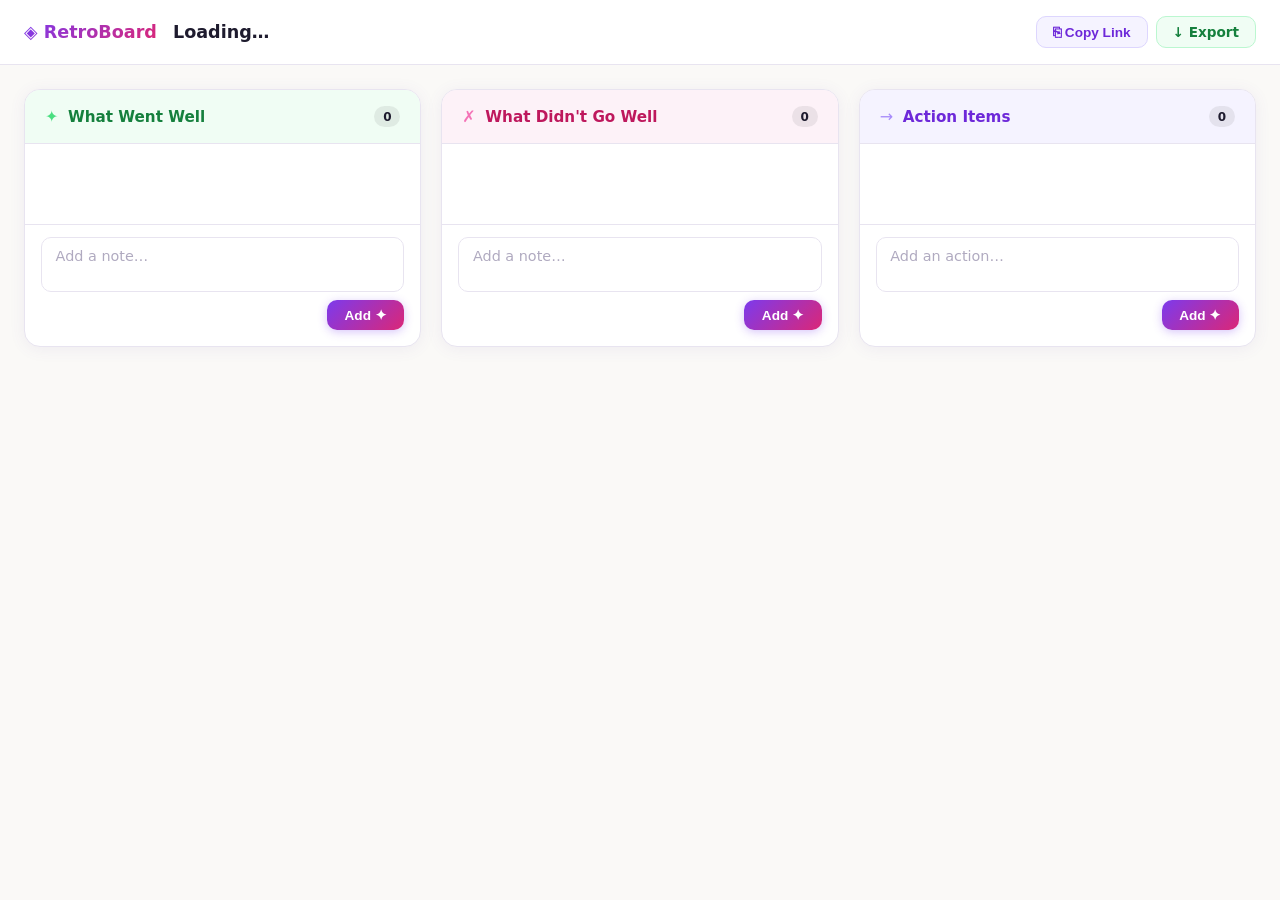
==== templates/board.html @ f41f1943 "feat: Flask backend, full frontend UI, and tests Add all app files: Flask server with 5 API endpoint" ====
<!DOCTYPE html>
<html lang="en">
<head>
  <meta charset="UTF-8" />
  <meta name="viewport" content="width=device-width, initial-scale=1.0"/>
  <title>RetroBoard</title>
  <link rel="stylesheet" href="/static/style.css" />
</head>
<body class="board-page">

  <header class="board-header">
    <a href="/" class="logo-small">◈ RetroBoard</a>
    <h1 class="board-title" id="boardTitle">Loading…</h1>
    <div class="header-actions">
      <button class="btn-copy" id="copyBtn" title="Copy board link">
        <span>⎘ Copy Link</span>
      </button>
      <a class="btn-export" id="exportBtn" title="Export to Markdown">
        ↓ Export
      </a>
    </div>
  </header>

  <main class="columns-wrapper" id="columnsWrapper">
    <div class="column" id="col-went_well">
      <div class="column-header col-green">
        <span class="col-icon">✦</span>
        <h2>What Went Well</h2>
        <span class="note-count" id="count-went_well">0</span>
      </div>
      <div class="notes-list" id="notes-went_well"></div>
      <div class="add-note-area">
        <textarea class="note-input" id="input-went_well" placeholder="Add a note…" maxlength="500" rows="2"></textarea>
        <button class="btn-add" data-column="went_well">Add ✦</button>
      </div>
    </div>

    <div class="column" id="col-didnt_go_well">
      <div class="column-header col-pink">
        <span class="col-icon">✗</span>
        <h2>What Didn't Go Well</h2>
        <span class="note-count" id="count-didnt_go_well">0</span>
      </div>
      <div class="notes-list" id="notes-didnt_go_well"></div>
      <div class="add-note-area">
        <textarea class="note-input" id="input-didnt_go_well" placeholder="Add a note…" maxlength="500" rows="2"></textarea>
        <button class="btn-add" data-column="didnt_go_well">Add ✦</button>
      </div>
    </div>

    <div class="column" id="col-action_items">
      <div class="column-header col-purple">
        <span class="col-icon">→</span>
        <h2>Action Items</h2>
        <span class="note-count" id="count-action_items">0</span>
      </div>
      <div class="notes-list" id="notes-action_items"></div>
      <div class="add-note-area">
        <textarea class="note-input" id="input-action_items" placeholder="Add an action…" maxlength="500" rows="2"></textarea>
        <button class="btn-add" data-column="action_items">Add ✦</button>
      </div>
    </div>
  </main>

  <div class="toast" id="toast"></div>

  <script>
    const BOARD_ID = "{{ board_id }}";
  </script>
  <script src="/static/app.js"></script>
</body>
</html>
---- static/style.css ----
/* ── Reset & Base ─────────────────────────────────────────────────────────── */
*, *::before, *::after { box-sizing: border-box; margin: 0; padding: 0; }

:root {
  --green:        #4ade80;
  --green-soft:   #f0fdf4;
  --green-mid:    #bbf7d0;
  --pink:         #f472b6;
  --pink-soft:    #fdf2f8;
  --pink-mid:     #fbcfe8;
  --purple:       #a78bfa;
  --purple-soft:  #f5f3ff;
  --purple-mid:   #ddd6fe;
  --bg:           #faf9f7;
  --surface:      #ffffff;
  --border:       #e8e4f0;
  --text:         #1e1b2e;
  --text-muted:   #6b6880;
  --shadow:       0 2px 16px rgba(100,80,160,.08);
  --shadow-hover: 0 6px 28px rgba(100,80,160,.16);
  --radius:       16px;
  --radius-sm:    10px;
  --font:         'Segoe UI', system-ui, -apple-system, sans-serif;
}

html { font-size: 16px; }

body {
  font-family: var(--font);
  background: var(--bg);
  color: var(--text);
  min-height: 100vh;
}

/* ── Landing Page ─────────────────────────────────────────────────────────── */
.landing-page {
  background: linear-gradient(135deg, #f0f4ff 0%, #fdf2f8 50%, #f5f3ff 100%);
  display: flex;
  align-items: center;
  justify-content: center;
  padding: 2rem;
}

.landing-wrapper {
  max-width: 540px;
  width: 100%;
  text-align: center;
}

.logo-mark {
  font-size: 3rem;
  line-height: 1;
  background: linear-gradient(135deg, var(--purple), var(--pink));
  -webkit-background-clip: text;
  -webkit-text-fill-color: transparent;
  background-clip: text;
  margin-bottom: 1rem;
  display: block;
  animation: float 4s ease-in-out infinite;
}

@keyframes float {
  0%, 100% { transform: translateY(0);    }
  50%       { transform: translateY(-8px); }
}

.landing-title {
  font-size: 3rem;
  font-weight: 800;
  letter-spacing: -0.03em;
  background: linear-gradient(135deg, #6d28d9, #db2777);
  -webkit-background-clip: text;
  -webkit-text-fill-color: transparent;
  background-clip: text;
  margin-bottom: .75rem;
}

.landing-sub {
  font-size: 1.1rem;
  color: var(--text-muted);
  line-height: 1.6;
  margin-bottom: 2.5rem;
}

.create-form {
  display: flex;
  flex-direction: column;
  gap: .75rem;
  margin-bottom: 1rem;
}

.title-input {
  width: 100%;
  padding: 1rem 1.25rem;
  border: 2px solid var(--border);
  border-radius: var(--radius);
  font-size: 1rem;
  font-family: var(--font);
  background: var(--surface);
  color: var(--text);
  outline: none;
  transition: border-color .2s, box-shadow .2s;
}

.title-input:focus {
  border-color: var(--purple);
  box-shadow: 0 0 0 4px rgba(167,139,250,.15);
}

.title-input::placeholder { color: #b0aac0; }

.btn-create {
  display: flex;
  align-items: center;
  justify-content: center;
  gap: .5rem;
  padding: 1rem 2rem;
  background: linear-gradient(135deg, #7c3aed, #db2777);
  color: #fff;
  border: none;
  border-radius: var(--radius);
  font-size: 1.05rem;
  font-weight: 600;
  cursor: pointer;
  transition: transform .15s, box-shadow .15s, opacity .15s;
  box-shadow: 0 4px 20px rgba(124,58,237,.35);
}

.btn-create:hover  { transform: translateY(-2px); box-shadow: 0 8px 28px rgba(124,58,237,.45); }
.btn-create:active { transform: translateY(0);    }
.btn-create:disabled { opacity: .6; cursor: not-allowed; transform: none; }

.btn-icon { font-size: 1.2rem; transition: transform .2s; }
.btn-create:hover .btn-icon { transform: translateX(4px); }

.landing-hint {
  font-size: .85rem;
  color: var(--text-muted);
  margin-bottom: 2.5rem;
}

.landing-features {
  display: flex;
  flex-wrap: wrap;
  justify-content: center;
  gap: .5rem;
  margin-bottom: 2.5rem;
}

.feature-pill {
  padding: .4rem .9rem;
  border-radius: 999px;
  background: var(--surface);
  border: 1.5px solid var(--border);
  font-size: .8rem;
  color: var(--text-muted);
  font-weight: 500;
}

.landing-footer {
  font-size: .8rem;
  color: var(--text-muted);
}

.landing-footer a {
  color: var(--purple);
  text-decoration: none;
  font-weight: 600;
}

.landing-footer a:hover { text-decoration: underline; }

/* ── Board Page ───────────────────────────────────────────────────────────── */
.board-page {
  display: flex;
  flex-direction: column;
  min-height: 100vh;
  background: var(--bg);
}

.board-header {
  display: flex;
  align-items: center;
  gap: 1rem;
  padding: 1rem 1.5rem;
  background: var(--surface);
  border-bottom: 1.5px solid var(--border);
  position: sticky;
  top: 0;
  z-index: 10;
  flex-wrap: wrap;
}

.logo-small {
  font-weight: 800;
  font-size: 1.1rem;
  text-decoration: none;
  background: linear-gradient(135deg, #7c3aed, #db2777);
  -webkit-background-clip: text;
  -webkit-text-fill-color: transparent;
  background-clip: text;
  white-space: nowrap;
}

.board-title {
  flex: 1;
  font-size: 1.1rem;
  font-weight: 700;
  color: var(--text);
  overflow: hidden;
  text-overflow: ellipsis;
  white-space: nowrap;
}

.header-actions {
  display: flex;
  gap: .5rem;
}

.btn-copy, .btn-export {
  padding: .45rem 1rem;
  border-radius: var(--radius-sm);
  font-size: .85rem;
  font-weight: 600;
  cursor: pointer;
  transition: background .15s, transform .1s;
  text-decoration: none;
  display: inline-flex;
  align-items: center;
  gap: .35rem;
}

.btn-copy {
  background: var(--purple-soft);
  color: #6d28d9;
  border: 1.5px solid var(--purple-mid);
}

.btn-copy:hover { background: var(--purple-mid); transform: translateY(-1px); }

.btn-export {
  background: var(--green-soft);
  color: #15803d;
  border: 1.5px solid var(--green-mid);
}

.btn-export:hover { background: var(--green-mid); transform: translateY(-1px); }

/* ── Columns ──────────────────────────────────────────────────────────────── */
.columns-wrapper {
  display: grid;
  grid-template-columns: repeat(3, 1fr);
  gap: 1.25rem;
  padding: 1.5rem;
  flex: 1;
  align-items: start;
}

@media (max-width: 860px) {
  .columns-wrapper { grid-template-columns: 1fr; }
}

.column {
  background: var(--surface);
  border-radius: var(--radius);
  border: 1.5px solid var(--border);
  display: flex;
  flex-direction: column;
  overflow: hidden;
  box-shadow: var(--shadow);
}

.column-header {
  display: flex;
  align-items: center;
  gap: .6rem;
  padding: 1rem 1.25rem;
  border-bottom: 1.5px solid var(--border);
}

.col-green  { background: var(--green-soft); }
.col-pink   { background: var(--pink-soft);  }
.col-purple { background: var(--purple-soft); }

.col-green  h2 { color: #15803d; }
.col-pink   h2 { color: #be185d; }
.col-purple h2 { color: #6d28d9; }

.col-icon { font-size: 1rem; }
.col-green  .col-icon { color: var(--green);  }
.col-pink   .col-icon { color: var(--pink);   }
.col-purple .col-icon { color: var(--purple); }

.column-header h2 {
  flex: 1;
  font-size: .95rem;
  font-weight: 700;
}

.note-count {
  font-size: .75rem;
  font-weight: 700;
  padding: .2rem .55rem;
  border-radius: 999px;
  background: rgba(0,0,0,.07);
  color: inherit;
}

/* ── Notes ────────────────────────────────────────────────────────────────── */
.notes-list {
  display: flex;
  flex-direction: column;
  gap: .75rem;
  padding: 1rem;
  min-height: 80px;
}

.note-card {
  background: var(--bg);
  border: 1.5px solid var(--border);
  border-radius: var(--radius-sm);
  padding: .75rem 1rem;
  display: flex;
  flex-direction: column;
  gap: .5rem;
  animation: slideIn .2s ease;
  transition: box-shadow .2s, transform .2s;
}

.note-card:hover {
  box-shadow: var(--shadow-hover);
  transform: translateY(-2px);
}

@keyframes slideIn {
  from { opacity: 0; transform: translateY(8px); }
  to   { opacity: 1; transform: translateY(0);   }
}

.note-text {
  font-size: .9rem;
  line-height: 1.5;
  color: var(--text);
  word-break: break-word;
}

.note-actions {
  display: flex;
  align-items: center;
  gap: .5rem;
  justify-content: flex-end;
}

.btn-vote {
  display: inline-flex;
  align-items: center;
  gap: .3rem;
  padding: .3rem .7rem;
  border-radius: 999px;
  border: 1.5px solid var(--border);
  background: var(--surface);
  font-size: .8rem;
  font-weight: 700;
  cursor: pointer;
  transition: background .15s, transform .1s, border-color .15s;
  color: var(--text-muted);
}

.btn-vote:hover {
  background: var(--purple-soft);
  border-color: var(--purple-mid);
  color: #6d28d9;
  transform: scale(1.05);
}

.btn-vote.voted {
  background: var(--purple-soft);
  border-color: var(--purple);
  color: #6d28d9;
}

.vote-count { font-variant-numeric: tabular-nums; }

.btn-delete {
  background: none;
  border: none;
  cursor: pointer;
  color: #ccc;
  font-size: .95rem;
  padding: .2rem .4rem;
  border-radius: 6px;
  transition: color .15s, background .15s;
  line-height: 1;
}

.btn-delete:hover { color: #ef4444; background: #fef2f2; }

.empty-state {
  text-align: center;
  color: var(--text-muted);
  font-size: .85rem;
  padding: 1.5rem .5rem;
  font-style: italic;
}

/* ── Add Note Area ────────────────────────────────────────────────────────── */
.add-note-area {
  padding: .75rem 1rem 1rem;
  display: flex;
  flex-direction: column;
  gap: .5rem;
  border-top: 1.5px solid var(--border);
}

.note-input {
  width: 100%;
  padding: .65rem .85rem;
  border: 1.5px solid var(--border);
  border-radius: var(--radius-sm);
  font-size: .9rem;
  font-family: var(--font);
  resize: none;
  background: var(--surface);
  color: var(--text);
  outline: none;
  transition: border-color .2s, box-shadow .2s;
}

.note-input:focus {
  border-color: var(--purple);
  box-shadow: 0 0 0 3px rgba(167,139,250,.12);
}

.note-input::placeholder { color: #b0aac0; }

.btn-add {
  align-self: flex-end;
  padding: .45rem 1.1rem;
  border-radius: var(--radius-sm);
  border: none;
  background: linear-gradient(135deg, #7c3aed, #db2777);
  color: #fff;
  font-size: .85rem;
  font-weight: 600;
  cursor: pointer;
  transition: transform .1s, box-shadow .1s, opacity .15s;
  box-shadow: 0 2px 10px rgba(124,58,237,.3);
}

.btn-add:hover  { transform: translateY(-1px); box-shadow: 0 4px 16px rgba(124,58,237,.4); }
.btn-add:active { transform: translateY(0); }
.btn-add:disabled { opacity: .5; cursor: not-allowed; }

/* ── Toast ────────────────────────────────────────────────────────────────── */
.toast {
  position: fixed;
  bottom: 1.5rem;
  left: 50%;
  transform: translateX(-50%) translateY(80px);
  background: #1e1b2e;
  color: #fff;
  padding: .7rem 1.4rem;
  border-radius: 999px;
  font-size: .88rem;
  font-weight: 500;
  box-shadow: 0 4px 20px rgba(0,0,0,.2);
  transition: transform .3s cubic-bezier(.34,1.56,.64,1), opacity .3s;
  opacity: 0;
  pointer-events: none;
  z-index: 100;
  white-space: nowrap;
}

.toast.show {
  transform: translateX(-50%) translateY(0);
  opacity: 1;
}
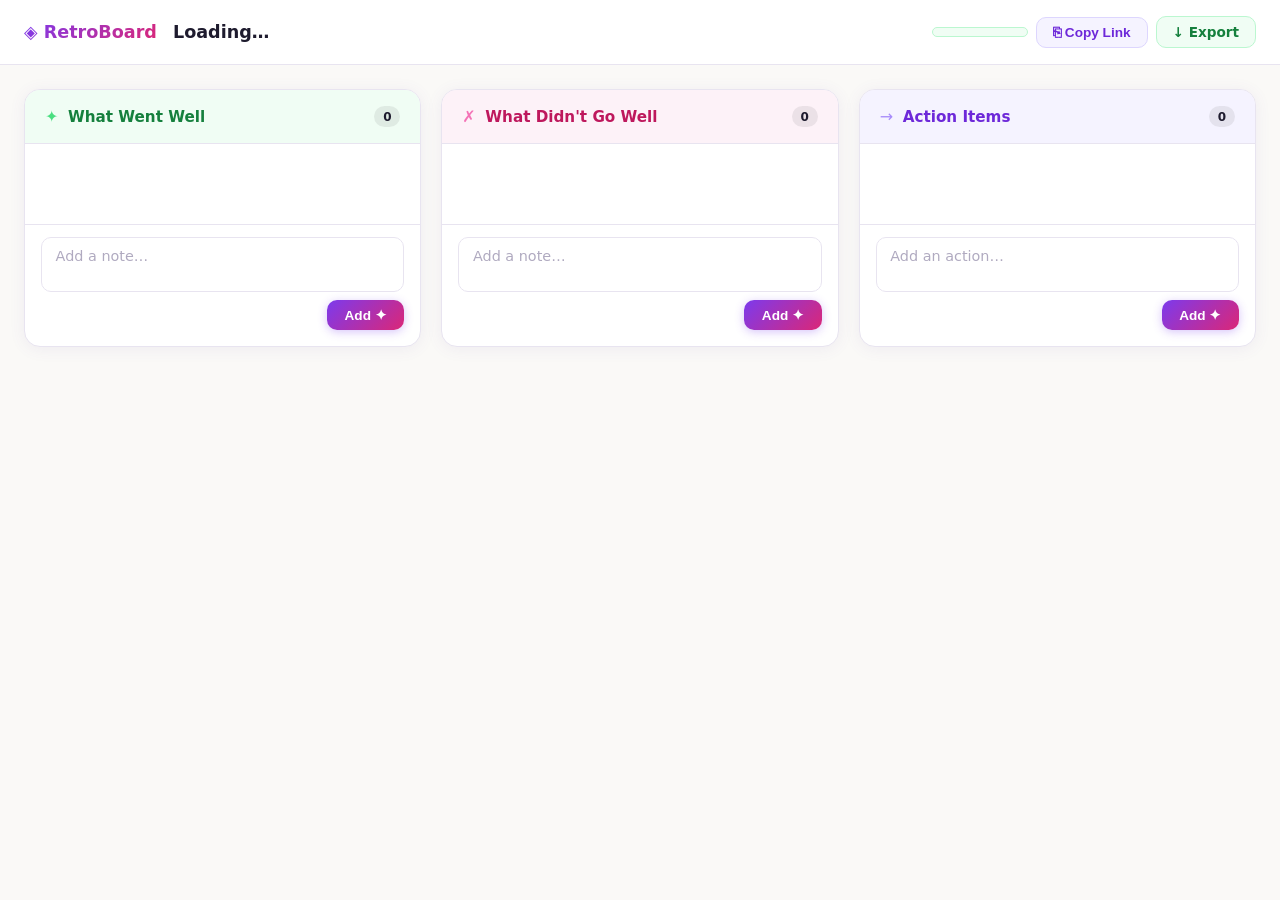
==== commit f5c5b015: "feat: add live presence and real-time board sync via WebSockets" ====
--- a/templates/board.html
+++ b/templates/board.html
@@ -12,6 +12,7 @@
     <a href="/" class="logo-small">◈ RetroBoard</a>
     <h1 class="board-title" id="boardTitle">Loading…</h1>
     <div class="header-actions">
+      <span class="presence-badge" id="presence"></span>
       <button class="btn-copy" id="copyBtn" title="Copy board link">
         <span>⎘ Copy Link</span>
       </button>
@@ -64,6 +65,7 @@
 
   <div class="toast" id="toast"></div>
 
+  <script src="https://cdn.socket.io/4.7.5/socket.io.min.js"></script>
   <script>
     const BOARD_ID = "{{ board_id }}";
   </script>
--- a/static/style.css
+++ b/static/style.css
@@ -45,6 +45,7 @@
   max-width: 540px;
   width: 100%;
   text-align: center;
+  animation: fadeUp .5s cubic-bezier(.34,1.2,.64,1) both;
 }
 
 .logo-mark {
@@ -215,6 +216,20 @@
 .header-actions {
   display: flex;
   gap: .5rem;
+  align-items: center;
+}
+
+.presence-badge {
+  font-size: .78rem;
+  font-weight: 600;
+  color: #22c55e;
+  background: #f0fdf4;
+  border: 1px solid #bbf7d0;
+  border-radius: 999px;
+  padding: .25rem .75rem;
+  white-space: nowrap;
+  min-width: 6rem;
+  text-align: center;
 }
 
 .btn-copy, .btn-export {
@@ -260,6 +275,37 @@
   .columns-wrapper { grid-template-columns: 1fr; }
 }
 
+@media (max-width: 600px) {
+  .board-header {
+    gap: .6rem;
+    padding: .75rem 1rem;
+  }
+
+  .board-title {
+    width: 100%;
+    flex: none;
+    order: 3;
+    font-size: 1rem;
+  }
+
+  .header-actions { margin-left: auto; }
+
+  .btn-copy, .btn-export {
+    padding: .5rem .85rem;
+    font-size: .8rem;
+    min-height: 36px;
+  }
+
+  .columns-wrapper { padding: 1rem .75rem; gap: 1rem; }
+
+  .btn-add, .btn-vote, .btn-delete {
+    min-height: 36px;
+  }
+
+  .landing-title { font-size: 2.2rem; }
+  .logo-mark     { font-size: 2.4rem; }
+}
+
 .column {
   background: var(--surface);
   border-radius: var(--radius);
@@ -323,9 +369,15 @@
   display: flex;
   flex-direction: column;
   gap: .5rem;
-  animation: slideIn .2s ease;
+  animation: slideIn .25s cubic-bezier(.34,1.56,.64,1) both;
   transition: box-shadow .2s, transform .2s;
 }
+
+.note-card:nth-child(1) { animation-delay: .03s; }
+.note-card:nth-child(2) { animation-delay: .07s; }
+.note-card:nth-child(3) { animation-delay: .11s; }
+.note-card:nth-child(4) { animation-delay: .15s; }
+.note-card:nth-child(5) { animation-delay: .19s; }
 
 .note-card:hover {
   box-shadow: var(--shadow-hover);
@@ -333,8 +385,19 @@
 }
 
 @keyframes slideIn {
-  from { opacity: 0; transform: translateY(8px); }
-  to   { opacity: 1; transform: translateY(0);   }
+  from { opacity: 0; transform: translateY(12px) scale(.97); }
+  to   { opacity: 1; transform: translateY(0)    scale(1);   }
+}
+
+@keyframes popIn {
+  0%   { transform: scale(1);    }
+  40%  { transform: scale(1.18); }
+  100% { transform: scale(1);    }
+}
+
+@keyframes fadeUp {
+  from { opacity: 0; transform: translateY(16px); }
+  to   { opacity: 1; transform: translateY(0);    }
 }
 
 .note-text {
@@ -371,6 +434,10 @@
   border-color: var(--purple-mid);
   color: #6d28d9;
   transform: scale(1.05);
+}
+
+.btn-vote.pop {
+  animation: popIn .3s cubic-bezier(.34,1.56,.64,1);
 }
 
 .btn-vote.voted {
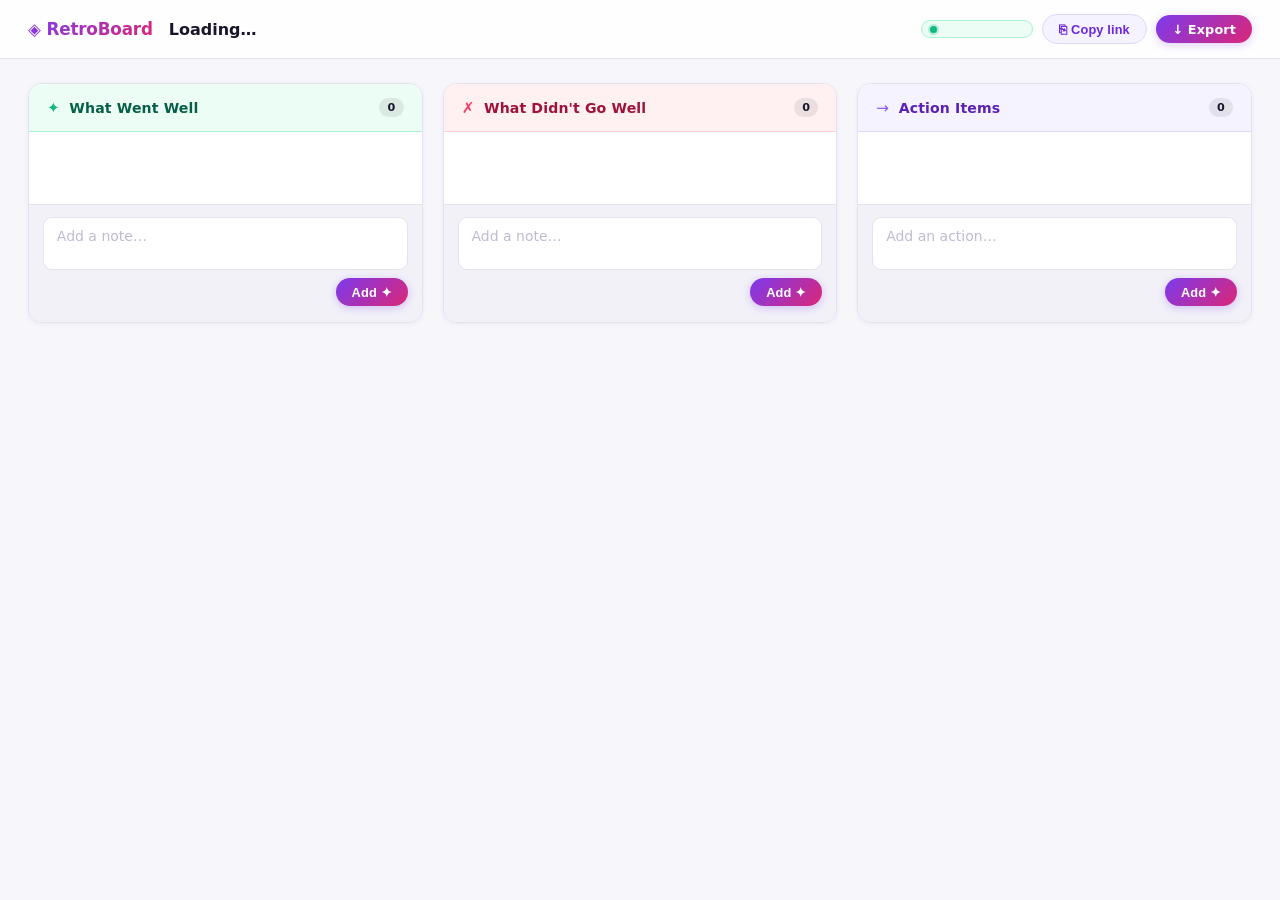
==== commit 8591047a: "feat: add dot voting with toggle, live presence, and polished UI" ====
--- a/templates/board.html
+++ b/templates/board.html
@@ -14,7 +14,7 @@
     <div class="header-actions">
       <span class="presence-badge" id="presence"></span>
       <button class="btn-copy" id="copyBtn" title="Copy board link">
-        <span>⎘ Copy Link</span>
+        <span>⎘ Copy link</span>
       </button>
       <a class="btn-export" id="exportBtn" title="Export to Markdown">
         ↓ Export
--- a/static/style.css
+++ b/static/style.css
@@ -1,26 +1,50 @@
-/* ── Reset & Base ─────────────────────────────────────────────────────────── */
+/* ── Reset & Base ──────────────────────────────────────────────────────────── */
 *, *::before, *::after { box-sizing: border-box; margin: 0; padding: 0; }
 
 :root {
-  --green:        #4ade80;
-  --green-soft:   #f0fdf4;
-  --green-mid:    #bbf7d0;
-  --pink:         #f472b6;
-  --pink-soft:    #fdf2f8;
-  --pink-mid:     #fbcfe8;
-  --purple:       #a78bfa;
-  --purple-soft:  #f5f3ff;
-  --purple-mid:   #ddd6fe;
-  --bg:           #faf9f7;
-  --surface:      #ffffff;
-  --border:       #e8e4f0;
-  --text:         #1e1b2e;
-  --text-muted:   #6b6880;
-  --shadow:       0 2px 16px rgba(100,80,160,.08);
-  --shadow-hover: 0 6px 28px rgba(100,80,160,.16);
-  --radius:       16px;
-  --radius-sm:    10px;
-  --font:         'Segoe UI', system-ui, -apple-system, sans-serif;
+  /* Brand */
+  --brand:         #6d28d9;
+  --brand-light:   #7c3aed;
+  --brand-soft:    #f5f3ff;
+  --brand-mid:     #ddd6fe;
+
+  /* Column colours */
+  --green:         #10b981;
+  --green-soft:    #ecfdf5;
+  --green-mid:     #a7f3d0;
+  --green-dark:    #065f46;
+
+  --rose:          #f43f5e;
+  --rose-soft:     #fff1f2;
+  --rose-mid:      #fecdd3;
+  --rose-dark:     #9f1239;
+
+  --violet:        #8b5cf6;
+  --violet-soft:   #f5f3ff;
+  --violet-mid:    #ddd6fe;
+  --violet-dark:   #5b21b6;
+
+  /* Neutrals */
+  --bg:            #f7f6fb;
+  --surface:       #ffffff;
+  --surface-2:     #f2f1f8;
+  --border:        #e5e2ee;
+  --border-2:      #ccc8de;
+  --text:          #18162a;
+  --text-muted:    #6b6880;
+  --text-subtle:   #9b98ab;
+
+  /* Shadows */
+  --shadow-sm:     0 1px 4px rgba(80,60,140,.07);
+  --shadow-md:     0 4px 16px rgba(80,60,140,.10);
+  --shadow-lg:     0 8px 32px rgba(80,60,140,.14);
+
+  /* Shape */
+  --radius:        14px;
+  --radius-sm:     9px;
+  --radius-xs:     6px;
+
+  --font: 'Inter', 'Segoe UI', system-ui, -apple-system, sans-serif;
 }
 
 html { font-size: 16px; }
@@ -32,17 +56,18 @@
   min-height: 100vh;
 }
 
-/* ── Landing Page ─────────────────────────────────────────────────────────── */
+/* ── Landing Page ──────────────────────────────────────────────────────────── */
 .landing-page {
-  background: linear-gradient(135deg, #f0f4ff 0%, #fdf2f8 50%, #f5f3ff 100%);
+  background: linear-gradient(145deg, #ede9fe 0%, #fce7f3 55%, #e0f2fe 100%);
   display: flex;
   align-items: center;
   justify-content: center;
   padding: 2rem;
+  min-height: 100vh;
 }
 
 .landing-wrapper {
-  max-width: 540px;
+  max-width: 520px;
   width: 100%;
   text-align: center;
   animation: fadeUp .5s cubic-bezier(.34,1.2,.64,1) both;
@@ -51,7 +76,7 @@
 .logo-mark {
   font-size: 3rem;
   line-height: 1;
-  background: linear-gradient(135deg, var(--purple), var(--pink));
+  background: linear-gradient(135deg, var(--brand-light), #db2777);
   -webkit-background-clip: text;
   -webkit-text-fill-color: transparent;
   background-clip: text;
@@ -68,32 +93,32 @@
 .landing-title {
   font-size: 3rem;
   font-weight: 800;
-  letter-spacing: -0.03em;
+  letter-spacing: -.03em;
   background: linear-gradient(135deg, #6d28d9, #db2777);
   -webkit-background-clip: text;
   -webkit-text-fill-color: transparent;
   background-clip: text;
-  margin-bottom: .75rem;
+  margin-bottom: .6rem;
 }
 
 .landing-sub {
-  font-size: 1.1rem;
+  font-size: 1.05rem;
   color: var(--text-muted);
-  line-height: 1.6;
-  margin-bottom: 2.5rem;
+  line-height: 1.65;
+  margin-bottom: 2.25rem;
 }
 
 .create-form {
   display: flex;
   flex-direction: column;
   gap: .75rem;
-  margin-bottom: 1rem;
+  margin-bottom: .9rem;
 }
 
 .title-input {
   width: 100%;
   padding: 1rem 1.25rem;
-  border: 2px solid var(--border);
+  border: 1.5px solid var(--border);
   border-radius: var(--radius);
   font-size: 1rem;
   font-family: var(--font);
@@ -101,11 +126,12 @@
   color: var(--text);
   outline: none;
   transition: border-color .2s, box-shadow .2s;
+  box-shadow: var(--shadow-sm);
 }
 
 .title-input:focus {
-  border-color: var(--purple);
-  box-shadow: 0 0 0 4px rgba(167,139,250,.15);
+  border-color: var(--brand-light);
+  box-shadow: 0 0 0 4px rgba(124,58,237,.12);
 }
 
 .title-input::placeholder { color: #b0aac0; }
@@ -120,58 +146,60 @@
   color: #fff;
   border: none;
   border-radius: var(--radius);
-  font-size: 1.05rem;
+  font-size: 1rem;
   font-weight: 600;
   cursor: pointer;
   transition: transform .15s, box-shadow .15s, opacity .15s;
   box-shadow: 0 4px 20px rgba(124,58,237,.35);
+  letter-spacing: .01em;
 }
 
 .btn-create:hover  { transform: translateY(-2px); box-shadow: 0 8px 28px rgba(124,58,237,.45); }
-.btn-create:active { transform: translateY(0);    }
+.btn-create:active { transform: translateY(0); }
 .btn-create:disabled { opacity: .6; cursor: not-allowed; transform: none; }
 
-.btn-icon { font-size: 1.2rem; transition: transform .2s; }
+.btn-icon { font-size: 1.1rem; transition: transform .2s; }
 .btn-create:hover .btn-icon { transform: translateX(4px); }
 
 .landing-hint {
-  font-size: .85rem;
+  font-size: .84rem;
   color: var(--text-muted);
-  margin-bottom: 2.5rem;
+  margin-bottom: 2.25rem;
 }
 
 .landing-features {
   display: flex;
   flex-wrap: wrap;
   justify-content: center;
-  gap: .5rem;
-  margin-bottom: 2.5rem;
+  gap: .45rem;
+  margin-bottom: 2.25rem;
 }
 
 .feature-pill {
-  padding: .4rem .9rem;
+  padding: .35rem .9rem;
   border-radius: 999px;
-  background: var(--surface);
-  border: 1.5px solid var(--border);
-  font-size: .8rem;
+  background: rgba(255,255,255,.75);
+  border: 1.5px solid rgba(255,255,255,.9);
+  font-size: .78rem;
   color: var(--text-muted);
   font-weight: 500;
+  backdrop-filter: blur(4px);
 }
 
 .landing-footer {
-  font-size: .8rem;
-  color: var(--text-muted);
+  font-size: .78rem;
+  color: var(--text-subtle);
 }
 
 .landing-footer a {
-  color: var(--purple);
+  color: var(--brand-light);
   text-decoration: none;
   font-weight: 600;
 }
 
 .landing-footer a:hover { text-decoration: underline; }
 
-/* ── Board Page ───────────────────────────────────────────────────────────── */
+/* ── Board Header ──────────────────────────────────────────────────────────── */
 .board-page {
   display: flex;
   flex-direction: column;
@@ -183,9 +211,11 @@
   display: flex;
   align-items: center;
   gap: 1rem;
-  padding: 1rem 1.5rem;
-  background: var(--surface);
-  border-bottom: 1.5px solid var(--border);
+  padding: .875rem 1.75rem;
+  background: rgba(255,255,255,.85);
+  backdrop-filter: blur(12px);
+  -webkit-backdrop-filter: blur(12px);
+  border-bottom: 1px solid var(--border);
   position: sticky;
   top: 0;
   z-index: 10;
@@ -194,19 +224,20 @@
 
 .logo-small {
   font-weight: 800;
-  font-size: 1.1rem;
+  font-size: 1.05rem;
   text-decoration: none;
   background: linear-gradient(135deg, #7c3aed, #db2777);
   -webkit-background-clip: text;
   -webkit-text-fill-color: transparent;
   background-clip: text;
   white-space: nowrap;
+  letter-spacing: -.01em;
 }
 
 .board-title {
   flex: 1;
-  font-size: 1.1rem;
-  font-weight: 700;
+  font-size: 1rem;
+  font-weight: 600;
   color: var(--text);
   overflow: hidden;
   text-overflow: ellipsis;
@@ -215,183 +246,184 @@
 
 .header-actions {
   display: flex;
-  gap: .5rem;
-  align-items: center;
-}
-
+  align-items: center;
+  gap: .6rem;
+}
+
+/* Presence badge */
 .presence-badge {
-  font-size: .78rem;
+  display: inline-flex;
+  align-items: center;
+  gap: .4rem;
+  font-size: .75rem;
   font-weight: 600;
-  color: #22c55e;
-  background: #f0fdf4;
-  border: 1px solid #bbf7d0;
+  color: #059669;
+  background: #ecfdf5;
+  border: 1px solid #a7f3d0;
   border-radius: 999px;
-  padding: .25rem .75rem;
+  padding: .28rem .75rem .28rem .55rem;
   white-space: nowrap;
-  min-width: 6rem;
-  text-align: center;
-}
-
+  min-width: 7rem;
+  letter-spacing: .01em;
+}
+
+.presence-badge::before {
+  content: '';
+  display: inline-block;
+  width: 7px;
+  height: 7px;
+  border-radius: 50%;
+  background: #10b981;
+  box-shadow: 0 0 0 2px rgba(16,185,129,.25);
+  animation: pulse-dot 2s ease-in-out infinite;
+  flex-shrink: 0;
+}
+
+@keyframes pulse-dot {
+  0%, 100% { box-shadow: 0 0 0 2px rgba(16,185,129,.25); }
+  50%       { box-shadow: 0 0 0 5px rgba(16,185,129,.10); }
+}
+
+/* Header buttons */
 .btn-copy, .btn-export {
-  padding: .45rem 1rem;
-  border-radius: var(--radius-sm);
-  font-size: .85rem;
+  display: inline-flex;
+  align-items: center;
+  gap: .4rem;
+  padding: .42rem 1rem;
+  border-radius: 999px;
+  font-size: .8rem;
   font-weight: 600;
   cursor: pointer;
-  transition: background .15s, transform .1s;
+  transition: background .15s, box-shadow .15s, transform .1s;
   text-decoration: none;
-  display: inline-flex;
-  align-items: center;
-  gap: .35rem;
+  letter-spacing: .01em;
+  white-space: nowrap;
 }
 
 .btn-copy {
-  background: var(--purple-soft);
-  color: #6d28d9;
-  border: 1.5px solid var(--purple-mid);
-}
-
-.btn-copy:hover { background: var(--purple-mid); transform: translateY(-1px); }
+  background: var(--brand-soft);
+  color: var(--brand);
+  border: 1.5px solid var(--brand-mid);
+}
+
+.btn-copy:hover {
+  background: var(--brand-mid);
+  box-shadow: 0 2px 10px rgba(109,40,217,.15);
+  transform: translateY(-1px);
+}
 
 .btn-export {
-  background: var(--green-soft);
-  color: #15803d;
-  border: 1.5px solid var(--green-mid);
-}
-
-.btn-export:hover { background: var(--green-mid); transform: translateY(-1px); }
-
-/* ── Columns ──────────────────────────────────────────────────────────────── */
+  background: linear-gradient(135deg, #7c3aed, #db2777);
+  color: #fff;
+  border: none;
+  box-shadow: 0 2px 10px rgba(124,58,237,.25);
+}
+
+.btn-export:hover {
+  box-shadow: 0 4px 16px rgba(124,58,237,.4);
+  transform: translateY(-1px);
+}
+
+/* ── Columns ───────────────────────────────────────────────────────────────── */
 .columns-wrapper {
   display: grid;
   grid-template-columns: repeat(3, 1fr);
   gap: 1.25rem;
-  padding: 1.5rem;
+  padding: 1.5rem 1.75rem;
   flex: 1;
   align-items: start;
-}
-
-@media (max-width: 860px) {
-  .columns-wrapper { grid-template-columns: 1fr; }
-}
-
-@media (max-width: 600px) {
-  .board-header {
-    gap: .6rem;
-    padding: .75rem 1rem;
-  }
-
-  .board-title {
-    width: 100%;
-    flex: none;
-    order: 3;
-    font-size: 1rem;
-  }
-
-  .header-actions { margin-left: auto; }
-
-  .btn-copy, .btn-export {
-    padding: .5rem .85rem;
-    font-size: .8rem;
-    min-height: 36px;
-  }
-
-  .columns-wrapper { padding: 1rem .75rem; gap: 1rem; }
-
-  .btn-add, .btn-vote, .btn-delete {
-    min-height: 36px;
-  }
-
-  .landing-title { font-size: 2.2rem; }
-  .logo-mark     { font-size: 2.4rem; }
 }
 
 .column {
   background: var(--surface);
   border-radius: var(--radius);
-  border: 1.5px solid var(--border);
+  border: 1px solid var(--border);
   display: flex;
   flex-direction: column;
   overflow: hidden;
-  box-shadow: var(--shadow);
-}
+  box-shadow: var(--shadow-sm);
+  transition: box-shadow .2s;
+}
+
+.column:hover { box-shadow: var(--shadow-md); }
 
 .column-header {
   display: flex;
   align-items: center;
   gap: .6rem;
-  padding: 1rem 1.25rem;
-  border-bottom: 1.5px solid var(--border);
-}
-
-.col-green  { background: var(--green-soft); }
-.col-pink   { background: var(--pink-soft);  }
-.col-purple { background: var(--purple-soft); }
-
-.col-green  h2 { color: #15803d; }
-.col-pink   h2 { color: #be185d; }
-.col-purple h2 { color: #6d28d9; }
-
-.col-icon { font-size: 1rem; }
+  padding: .875rem 1.125rem;
+  border-bottom: 1px solid var(--border);
+}
+
+.col-green  { background: var(--green-soft);  border-bottom-color: var(--green-mid); }
+.col-pink   { background: var(--rose-soft);   border-bottom-color: var(--rose-mid);  }
+.col-purple { background: var(--violet-soft); border-bottom-color: var(--violet-mid); }
+
+.col-green  h2 { color: var(--green-dark); }
+.col-pink   h2 { color: var(--rose-dark);  }
+.col-purple h2 { color: var(--violet-dark); }
+
+.col-icon { font-size: .95rem; }
 .col-green  .col-icon { color: var(--green);  }
-.col-pink   .col-icon { color: var(--pink);   }
-.col-purple .col-icon { color: var(--purple); }
+.col-pink   .col-icon { color: var(--rose);   }
+.col-purple .col-icon { color: var(--violet); }
 
 .column-header h2 {
   flex: 1;
-  font-size: .95rem;
+  font-size: .88rem;
   font-weight: 700;
+  letter-spacing: .01em;
 }
 
 .note-count {
-  font-size: .75rem;
+  font-size: .7rem;
   font-weight: 700;
-  padding: .2rem .55rem;
+  padding: .18rem .52rem;
   border-radius: 999px;
-  background: rgba(0,0,0,.07);
+  background: rgba(0,0,0,.08);
   color: inherit;
-}
-
-/* ── Notes ────────────────────────────────────────────────────────────────── */
+  min-width: 1.4rem;
+  text-align: center;
+}
+
+/* ── Notes ─────────────────────────────────────────────────────────────────── */
 .notes-list {
   display: flex;
   flex-direction: column;
-  gap: .75rem;
-  padding: 1rem;
-  min-height: 80px;
+  gap: .6rem;
+  padding: .875rem;
+  min-height: 72px;
 }
 
 .note-card {
-  background: var(--bg);
-  border: 1.5px solid var(--border);
+  background: var(--surface);
+  border: 1px solid var(--border);
   border-radius: var(--radius-sm);
-  padding: .75rem 1rem;
+  padding: .75rem .875rem;
   display: flex;
   flex-direction: column;
   gap: .5rem;
-  animation: slideIn .25s cubic-bezier(.34,1.56,.64,1) both;
-  transition: box-shadow .2s, transform .2s;
-}
-
-.note-card:nth-child(1) { animation-delay: .03s; }
-.note-card:nth-child(2) { animation-delay: .07s; }
-.note-card:nth-child(3) { animation-delay: .11s; }
-.note-card:nth-child(4) { animation-delay: .15s; }
-.note-card:nth-child(5) { animation-delay: .19s; }
+  box-shadow: var(--shadow-sm);
+  transition: box-shadow .2s, transform .15s;
+}
+
+.note-card.is-new {
+  animation: slideIn .22s cubic-bezier(.34,1.4,.64,1) both;
+}
 
 .note-card:hover {
-  box-shadow: var(--shadow-hover);
-  transform: translateY(-2px);
+  box-shadow: var(--shadow-md);
+  transform: translateY(-1px);
 }
 
 @keyframes slideIn {
-  from { opacity: 0; transform: translateY(12px) scale(.97); }
+  from { opacity: 0; transform: translateY(10px) scale(.98); }
   to   { opacity: 1; transform: translateY(0)    scale(1);   }
 }
 
 @keyframes popIn {
   0%   { transform: scale(1);    }
-  40%  { transform: scale(1.18); }
+  40%  { transform: scale(1.2);  }
   100% { transform: scale(1);    }
 }
 
@@ -401,8 +433,8 @@
 }
 
 .note-text {
-  font-size: .9rem;
-  line-height: 1.5;
+  font-size: .875rem;
+  line-height: 1.55;
   color: var(--text);
   word-break: break-word;
 }
@@ -410,7 +442,7 @@
 .note-actions {
   display: flex;
   align-items: center;
-  gap: .5rem;
+  gap: .4rem;
   justify-content: flex-end;
 }
 
@@ -418,32 +450,33 @@
   display: inline-flex;
   align-items: center;
   gap: .3rem;
-  padding: .3rem .7rem;
+  padding: .28rem .65rem;
   border-radius: 999px;
   border: 1.5px solid var(--border);
-  background: var(--surface);
-  font-size: .8rem;
+  background: var(--surface-2);
+  font-size: .78rem;
   font-weight: 700;
   cursor: pointer;
-  transition: background .15s, transform .1s, border-color .15s;
+  transition: background .15s, transform .1s, border-color .15s, color .15s;
   color: var(--text-muted);
 }
 
 .btn-vote:hover {
-  background: var(--purple-soft);
-  border-color: var(--purple-mid);
-  color: #6d28d9;
-  transform: scale(1.05);
+  background: var(--violet-soft);
+  border-color: var(--violet-mid);
+  color: var(--violet-dark);
+  transform: scale(1.06);
+}
+
+.btn-vote.voted {
+  background: var(--violet-soft);
+  border-color: var(--violet);
+  color: var(--violet-dark);
+  box-shadow: 0 0 0 3px rgba(139,92,246,.12);
 }
 
 .btn-vote.pop {
-  animation: popIn .3s cubic-bezier(.34,1.56,.64,1);
-}
-
-.btn-vote.voted {
-  background: var(--purple-soft);
-  border-color: var(--purple);
-  color: #6d28d9;
+  animation: popIn .28s cubic-bezier(.34,1.56,.64,1);
 }
 
 .vote-count { font-variant-numeric: tabular-nums; }
@@ -452,10 +485,10 @@
   background: none;
   border: none;
   cursor: pointer;
-  color: #ccc;
-  font-size: .95rem;
+  color: var(--border-2);
+  font-size: .9rem;
   padding: .2rem .4rem;
-  border-radius: 6px;
+  border-radius: var(--radius-xs);
   transition: color .15s, background .15s;
   line-height: 1;
 }
@@ -464,27 +497,28 @@
 
 .empty-state {
   text-align: center;
-  color: var(--text-muted);
-  font-size: .85rem;
+  color: var(--text-subtle);
+  font-size: .82rem;
   padding: 1.5rem .5rem;
   font-style: italic;
 }
 
-/* ── Add Note Area ────────────────────────────────────────────────────────── */
+/* ── Add Note Area ─────────────────────────────────────────────────────────── */
 .add-note-area {
-  padding: .75rem 1rem 1rem;
+  padding: .75rem .875rem 1rem;
   display: flex;
   flex-direction: column;
   gap: .5rem;
-  border-top: 1.5px solid var(--border);
+  border-top: 1px solid var(--border);
+  background: var(--surface-2);
 }
 
 .note-input {
   width: 100%;
-  padding: .65rem .85rem;
+  padding: .6rem .8rem;
   border: 1.5px solid var(--border);
   border-radius: var(--radius-sm);
-  font-size: .9rem;
+  font-size: .875rem;
   font-family: var(--font);
   resize: none;
   background: var(--surface);
@@ -494,44 +528,45 @@
 }
 
 .note-input:focus {
-  border-color: var(--purple);
-  box-shadow: 0 0 0 3px rgba(167,139,250,.12);
-}
-
-.note-input::placeholder { color: #b0aac0; }
+  border-color: var(--brand-light);
+  box-shadow: 0 0 0 3px rgba(124,58,237,.1);
+}
+
+.note-input::placeholder { color: #c0bbd0; }
 
 .btn-add {
   align-self: flex-end;
-  padding: .45rem 1.1rem;
-  border-radius: var(--radius-sm);
+  padding: .4rem 1rem;
+  border-radius: 999px;
   border: none;
   background: linear-gradient(135deg, #7c3aed, #db2777);
   color: #fff;
-  font-size: .85rem;
+  font-size: .8rem;
   font-weight: 600;
   cursor: pointer;
   transition: transform .1s, box-shadow .1s, opacity .15s;
-  box-shadow: 0 2px 10px rgba(124,58,237,.3);
-}
-
-.btn-add:hover  { transform: translateY(-1px); box-shadow: 0 4px 16px rgba(124,58,237,.4); }
+  box-shadow: 0 2px 8px rgba(124,58,237,.28);
+  letter-spacing: .01em;
+}
+
+.btn-add:hover  { transform: translateY(-1px); box-shadow: 0 4px 14px rgba(124,58,237,.4); }
 .btn-add:active { transform: translateY(0); }
-.btn-add:disabled { opacity: .5; cursor: not-allowed; }
-
-/* ── Toast ────────────────────────────────────────────────────────────────── */
+.btn-add:disabled { opacity: .45; cursor: not-allowed; }
+
+/* ── Toast ─────────────────────────────────────────────────────────────────── */
 .toast {
   position: fixed;
-  bottom: 1.5rem;
+  bottom: 1.75rem;
   left: 50%;
-  transform: translateX(-50%) translateY(80px);
-  background: #1e1b2e;
+  transform: translateX(-50%) translateY(72px);
+  background: #18162a;
   color: #fff;
-  padding: .7rem 1.4rem;
+  padding: .6rem 1.4rem;
   border-radius: 999px;
-  font-size: .88rem;
+  font-size: .84rem;
   font-weight: 500;
-  box-shadow: 0 4px 20px rgba(0,0,0,.2);
-  transition: transform .3s cubic-bezier(.34,1.56,.64,1), opacity .3s;
+  box-shadow: 0 4px 24px rgba(0,0,0,.22);
+  transition: transform .28s cubic-bezier(.34,1.56,.64,1), opacity .25s;
   opacity: 0;
   pointer-events: none;
   z-index: 100;
@@ -542,3 +577,31 @@
   transform: translateX(-50%) translateY(0);
   opacity: 1;
 }
+
+/* ── Responsive ────────────────────────────────────────────────────────────── */
+@media (max-width: 900px) {
+  .columns-wrapper { grid-template-columns: 1fr; }
+}
+
+@media (max-width: 600px) {
+  .board-header {
+    gap: .5rem;
+    padding: .75rem 1rem;
+  }
+
+  .board-title {
+    width: 100%;
+    flex: none;
+    order: 3;
+    font-size: .95rem;
+  }
+
+  .header-actions { margin-left: auto; }
+
+  .columns-wrapper { padding: 1rem .875rem; gap: .875rem; }
+
+  .btn-copy, .btn-export { padding: .4rem .8rem; font-size: .77rem; }
+
+  .landing-title { font-size: 2.2rem; }
+  .logo-mark     { font-size: 2.4rem; }
+}
